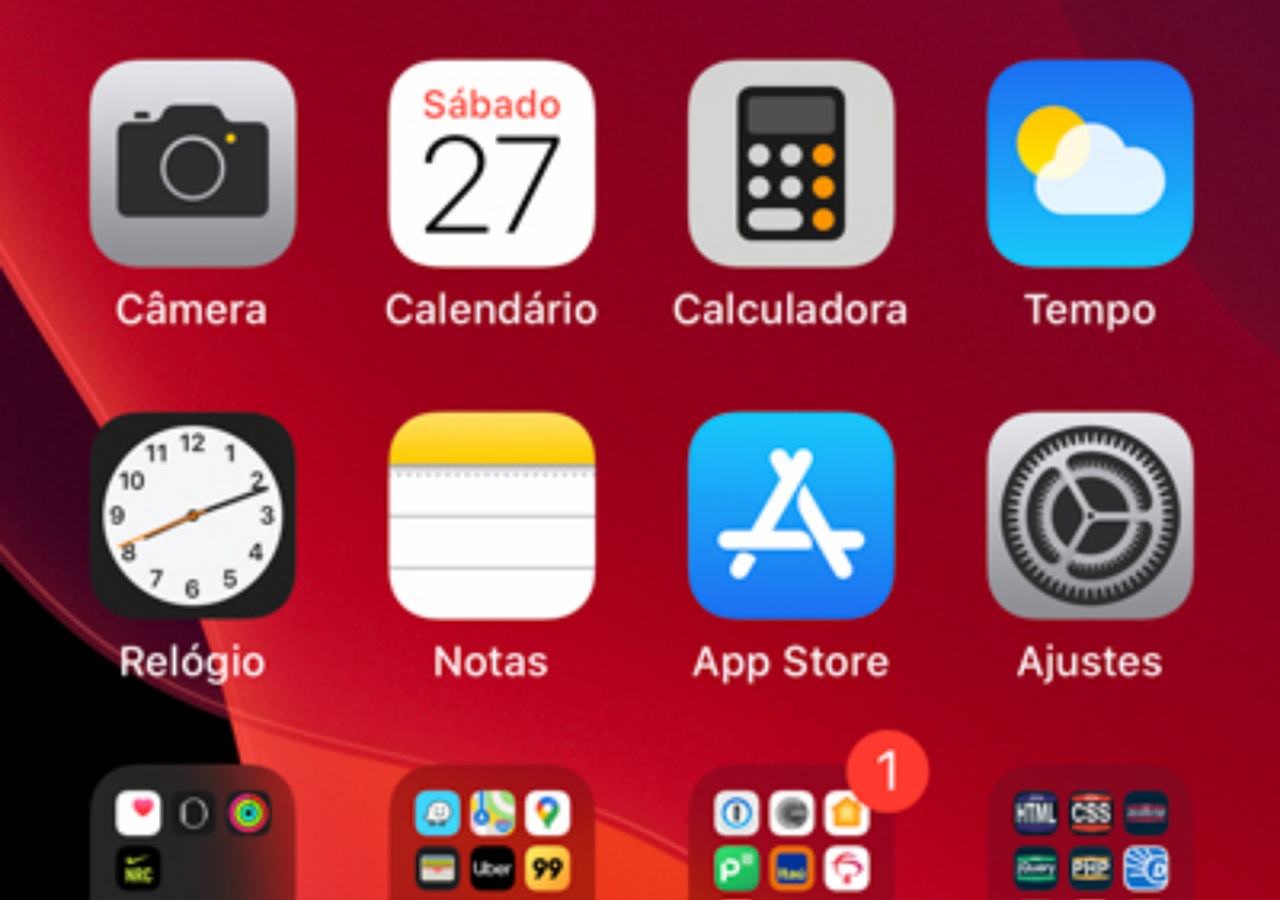
==== facebook.html @ 753bd013 "Criação de tela e criação dass outras imagens" ====
<!DOCTYPE html>
<html lang="pt-br">
<head>
    <meta charset="UTF-8">
    <meta name="viewport" content="width=device-width, initial-scale=1.0">
    <style>
        * 
        {
            margin: 0px;
            padding: 0px;
        }
        body
        {
            width: 100vw;
            height: 100vh;
            background: black url(imagens/tela-home.jpg) no-repeat top center;
            background-size: cover;
        }
    </style>
    <title>Home</title>
</head>
<body>
    
</body>
</html>
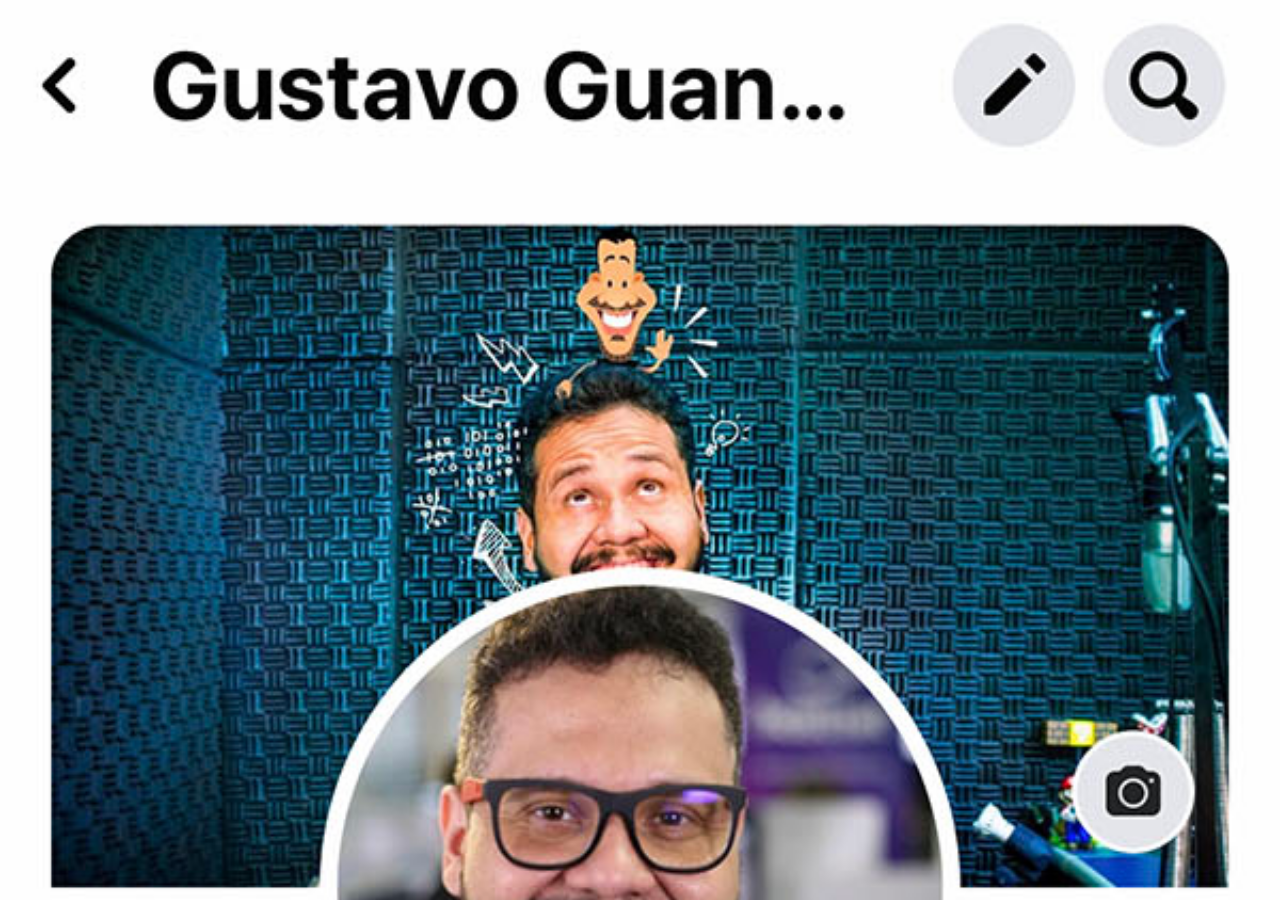
==== commit 47d625be: "Config img other telas" ====
--- a/facebook.html
+++ b/facebook.html
@@ -13,7 +13,7 @@
         {
             width: 100vw;
             height: 100vh;
-            background: black url(imagens/tela-home.jpg) no-repeat top center;
+            background: black url(imagens/tela-facebook.jpg) no-repeat top center;
             background-size: cover;
         }
     </style>
